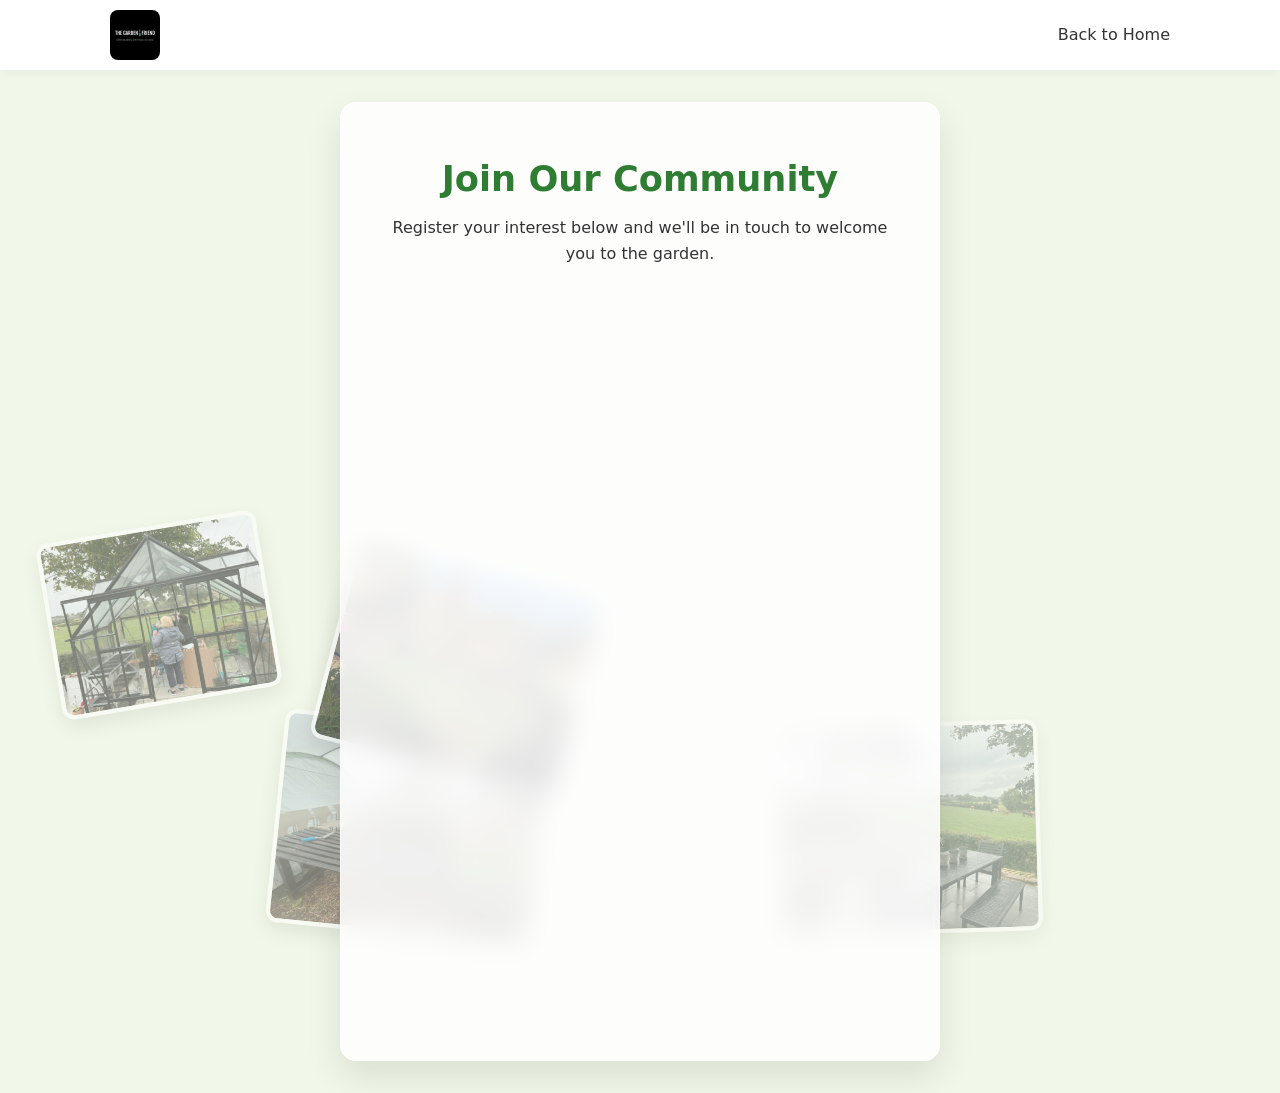
==== Register.html @ a2bf1992 "Main" ====
<!DOCTYPE html>
<html lang="en">

<head>
    <meta charset="UTF-8">
    <meta name="viewport" content="width=device-width, initial-scale=1.0">
    <title>Join The Garden Friend | Volunteer Registration</title>
    <link rel="stylesheet" href="styles.css">
</head>

<body class="register-page">

    <header class="site-header">
        <div class="container nav-wrapper">
            <div class="logo">
                <a href="index.html">
                    <img src="Images/logo%20wide.jpeg" alt="The Garden Friend Logo" style="height: 50px; width: auto;">
                </a>
            </div>
            <nav>
                <ul class="nav-links">
                    <li><a href="Home.html">Back to Home</a></li>
                </ul>
            </nav>
        </div>
    </header>

    <section class="registration-wrapper">

        <div id="collage-bg" class="collage-container"></div>

        <div class="form-card">
            <div class="form-header">
                <h2>Join Our Community</h2>
                <p>Register your interest below and we'll be in touch to welcome you to the garden.</p>
            </div>

            <iframe data-tally-src="https://tally.so/embed/2Exj4g?hideTitle=1&transparentBackground=1&dynamicHeight=1" loading="lazy" width="100%" height="706" frameborder="0" marginheight="0" marginwidth="0" title="Register Your Interest"></iframe>
            <script>
                var d = document,
                    w = "https://tally.so/widgets/embed.js",
                    v = function() {
                        "undefined" != typeof Tally ? Tally.loadEmbeds() : d.querySelectorAll("iframe[data-tally-src]:not([src])").forEach((function(e) {
                            e.src = e.dataset.tallySrc
                        }))
                    };
                if ("undefined" != typeof Tally) v();
                else if (d.querySelector('script[src="' + w + '"]') == null) {
                    var s = d.createElement("script");
                    s.src = w, s.onload = v, s.onerror = v, d.body.appendChild(s);
                }
            </script>
        </div>

    </section>

    <script src="https://tally.so/widgets/embed.js"></script>
    <script src="collage.js"></script>

</body>

</html>
---- styles.css ----
/* --- CSS Variables & Theme --- */


/* --- Volunteer Journey Section --- */

.experience-intro {
    text-align: center;
    max-width: 800px;
    margin: 0 auto 4rem auto;
}

.experience-lead {
    font-size: 1.2rem;
    color: var(--clr-text-muted);
}

.process-wrapper {
    display: flex;
    flex-direction: column;
    gap: 4rem;
}

.process-item {
    display: flex;
    align-items: center;
    gap: 4rem;
}

.process-item.reverse {
    flex-direction: row-reverse;
}

.process-text {
    flex: 1;
}

.process-text h3 {
    color: var(--clr-primary);
    font-size: 1.8rem;
    margin-bottom: 1rem;
}

.process-list {
    margin-top: 1rem;
    list-style: none;
}

.process-list li::before {
    content: "✔";
    color: var(--clr-secondary);
    margin-right: 10px;
    font-weight: bold;
}

.process-image {
    flex: 1;
}

.image-placeholder {
    width: 100%;
    height: 300px;
    background: #e9edeb;
    border: 2px dashed var(--clr-secondary);
    border-radius: var(--radius);
    display: flex;
    align-items: center;
    justify-content: center;
    color: var(--clr-primary);
    font-style: italic;
}


/* --- Purpose Box --- */

.purpose-box {
    margin-top: 6rem;
    background: var(--clr-primary);
    color: white;
    padding: 3rem;
    border-radius: var(--radius);
    text-align: center;
}

.purpose-box h3 {
    margin-bottom: 1.5rem;
    font-size: 2rem;
}

.purpose-grid {
    display: flex;
    flex-wrap: wrap;
    justify-content: center;
    gap: 15px;
    margin-top: 2rem;
}

.purpose-grid span {
    background: rgba(255, 255, 255, 0.2);
    padding: 8px 20px;
    border-radius: 50px;
    font-size: 0.9rem;
    border: 1px solid rgba(255, 255, 255, 0.3);
}


/* --- Responsive --- */

@media (max-width: 768px) {
    .process-item,
    .process-item.reverse {
        flex-direction: column;
        gap: 2rem;
    }
    .process-text {
        text-align: center;
    }
}

:root {
    /* Natural Greens Palette */
    --clr-primary: #2e7d32;
    /* Deep Forest Green */
    --clr-primary-hover: #1b5e20;
    --clr-secondary: #81c784;
    /* Soft Sage Green */
    --clr-accent: #fbc02d;
    /* Sun Yellow (for contrast/CTA) */
    /* Earthy Neutrals */
    --clr-bg-main: #ffffff;
    --clr-bg-light: #f1f8e9;
    /* Very faint green/white */
    --clr-text-main: #333333;
    --clr-text-muted: #555555;
    --radius: 8px;
    --transition: 0.3s ease;
}


/* Centers the section content */

.calendar-outer-wrapper {
    display: flex;
    flex-direction: column;
    align-items: center;
    /* Centers horizontally */
    justify-content: center;
}

.calendar-container {
    width: 100%;
    max-width: 900px;
    /* Limits the width so it doesn't look stretched on huge monitors */
    margin: 0 auto;
    box-shadow: 0 10px 30px rgba(0, 0, 0, 0.1);
    border-radius: var(--radius);
    overflow: hidden;
    /* Clips the sharp corners of the iframe to match your theme */
    border: 2px solid var(--clr-primary);
}

.calendar-container iframe {
    width: 100%;
    /* Makes it fill the container */
    display: block;
    /* Removes weird bottom spacing */
}


/* Mobile Tweak: Calendars get squashed on small screens */

@media (max-width: 600px) {
    .calendar-container {
        height: 500px;
    }
    .calendar-container iframe {
        height: 100%;
    }
}


/* --- Base Reset --- */

* {
    margin: 0;
    padding: 0;
    box-sizing: border-box;
}

body {
    font-family: system-ui, -apple-system, sans-serif;
    color: var(--clr-text-main);
    line-height: 1.6;
    background-color: var(--clr-bg-main);
}

a {
    text-decoration: none;
    color: var(--clr-primary);
}


/* --- Layout Utilities --- */

.container {
    max-width: 1100px;
    margin: 0 auto;
    padding: 0 20px;
}

.section {
    padding: 4rem 0;
}

.bg-light {
    background-color: var(--clr-bg-light);
}

.section-title {
    text-align: center;
    font-size: 2.2rem;
    color: var(--clr-primary);
    margin-bottom: 2rem;
}

.subtitle {
    text-align: center;
    margin-bottom: 2rem;
    color: var(--clr-text-muted);
}

.grid-3 {
    display: grid;
    grid-template-columns: repeat(auto-fit, minmax(300px, 1fr));
    gap: 20px;
}

.grid-2 {
    display: grid;
    grid-template-columns: repeat(auto-fit, minmax(400px, 1fr));
    gap: 40px;
}


/* --- Navigation --- */

.site-header {
    background: var(--clr-bg-main);
    box-shadow: 0 2px 10px rgba(0, 0, 0, 0.05);
    position: sticky;
    top: 0;
    z-index: 100;
}

.nav-wrapper {
    display: flex;
    justify-content: space-between;
    align-items: center;
    height: 70px;
}

.logo {
    font-size: 1.5rem;
    font-weight: bold;
    color: var(--clr-primary);
}

.nav-links {
    list-style: none;
    display: flex;
    align-items: center;
    gap: 20px;
}

.nav-links a {
    font-weight: 500;
    color: var(--clr-text-main);
}

.nav-links a:hover {
    color: var(--clr-primary);
}


/* --- Buttons --- */

.btn {
    display: inline-block;
    padding: 10px 24px;
    border-radius: var(--radius);
    font-weight: bold;
    cursor: pointer;
    transition: var(--transition);
}

.btn-primary {
    background-color: var(--clr-primary);
    color: white;
    border: none;
}

.btn-primary:hover {
    background-color: var(--clr-primary-hover);
    color: white;
}

.btn-outline {
    border: 2px solid var(--clr-primary);
    color: var(--clr-primary) !important;
}

.btn-outline:hover {
    background-color: var(--clr-primary);
    color: white !important;
}


/* --- Hero Section --- */

.hero {
    background-color: var(--clr-secondary);
    /* In the future, add a background image here with an overlay */
    padding: 6rem 0;
    text-align: center;
}

.hero h1 {
    font-size: 3rem;
    color: rgb(219, 230, 220);
    margin-bottom: 1rem;
}

.hero-heading {
    color: #e0e0e0;
}

.hero-paragraph {
    color: #e0e0e0;
}

.hero p {
    font-size: 1.2rem;
    max-width: 600px;
    margin: 0 auto 2rem auto;
    color: #222;
}


/* --- Cards (Mission / Events) --- */

.card {
    background: white;
    padding: 2rem;
    border-radius: var(--radius);
    box-shadow: 0 4px 6px rgba(0, 0, 0, 0.05);
    text-align: center;
    border-top: 4px solid var(--clr-secondary);
}

.event-card {
    display: flex;
    background: white;
    border-radius: var(--radius);
    overflow: hidden;
    margin-bottom: 1rem;
    box-shadow: 0 2px 4px rgba(0, 0, 0, 0.05);
    border: 1px solid #eee;
}


/* --- Image Polish --- */

img {
    max-width: 100%;
    height: auto;
    display: block;
    border-radius: var(--radius);
    transition: transform var(--transition);
}


/* Hover effect for garden photos */

.image-zoom:hover {
    transform: scale(1.03);
}


/* --- Global Smoothness --- */

html {
    scroll-behavior: smooth;
    /* Smoothly glides to sections when clicking nav links */
}


/* --- Image Polish --- */

img {
    max-width: 100%;
    height: auto;
    display: block;
    border-radius: var(--radius);
    transition: transform var(--transition);
}


/* Hover effect for garden photos */

.image-zoom:hover {
    transform: scale(1.03);
}


/* --- Improved Hero with Image Overlay --- */

.hero {
    position: relative;
    background: url('assets/hero-garden.jpg') no-base center/cover;
    padding: 8rem 0;
    color: white;
    text-align: center;
}


/* Dark overlay to make text readable over any garden photo */

.hero::before {
    content: '';
    position: absolute;
    top: 0;
    left: 0;
    right: 0;
    bottom: 0;
    background: rgba(0, 0, 0, 0.4);
    z-index: 1;
}

.hero-content {
    position: relative;
    z-index: 2;
}

.hero h1 {
    color: white;
    /* Force white for hero text */
    text-shadow: 0 2px 4px rgba(0, 0, 0, 0.3);
}

.event-date {
    background: var(--clr-primary);
    color: white;
    padding: 1.5rem;
    font-weight: bold;
    text-align: center;
    min-width: 100px;
    display: flex;
    align-items: center;
    justify-content: center;
}

.event-details {
    padding: 1.5rem;
}

.social-widget-container {
    margin-top: 1.5rem;
    width: 100%;
    min-height: 400px;
    /* Gives it space to load without jumping the page */
}


/* --- Placeholders for Forms & Socials --- */

.widget-placeholder {
    background-color: #e0e0e0;
    border: 2px dashed #999;
    border-radius: var(--radius);
    padding: 3rem;
    text-align: center;
    color: var(--clr-text-muted);
    margin-top: 1rem;
    min-height: 300px;
    display: flex;
    align-items: center;
    justify-content: center;
}


/* --- Footer --- */

.site-footer {
    background: var(--clr-text-main);
    color: white;
    text-align: center;
    padding: 2rem 0;
}


/* --- Registration Page Specifics --- */

.register-page {
    background-color: var(--clr-bg-light);
    /* Our soft earthy green from the boilerplate */
    overflow-x: hidden;
}

.registration-wrapper {
    position: relative;
    min-height: 90vh;
    display: flex;
    align-items: center;
    justify-content: center;
    padding: 2rem 1rem;
    overflow: hidden;
}


/* --- The Background Collage Container --- */

.collage-container {
    position: absolute;
    top: 0;
    left: 0;
    width: 100%;
    height: 100%;
    z-index: 1;
    pointer-events: none;
    /* Prevents users from accidentally clicking/dragging background images */
}

.collage-image {
    position: absolute;
    border-radius: 12px;
    box-shadow: 0 8px 20px rgba(0, 0, 0, 0.15);
    object-fit: cover;
    transition: transform 0.5s ease;
    border: 4px solid white;
    /* Gives them a nice printed photo border */
}


/* --- The Frosted Glass Form Card --- */

.form-card {
    position: relative;
    z-index: 10;
    /* Keeps it above the collage */
    width: 100%;
    max-width: 600px;
    background: rgba(255, 255, 255, 0.85);
    /* Semi-transparent white */
    backdrop-filter: blur(12px);
    /* The frosted glass magic */
    -webkit-backdrop-filter: blur(12px);
    /* Safari support */
    border: 1px solid rgba(255, 255, 255, 0.5);
    border-radius: 16px;
    padding: 3rem;
    box-shadow: 0 15px 35px rgba(0, 0, 0, 0.1);
}

.form-header {
    text-align: center;
    margin-bottom: 2rem;
}

.form-header h2 {
    color: var(--clr-primary);
    font-size: 2.2rem;
    margin-bottom: 0.5rem;
}


/* Flex Container for the Loop */

.collage-container {
    position: absolute;
    top: 0;
    left: 0;
    height: 100%;
    width: 4800px;
    /* 16 images * 300px width */
    display: flex;
    flex-wrap: nowrap;
    /* Forces images to sit side-by-side in a long row */
    z-index: 1;
    animation: hero-bg-scroll 60s linear infinite;
}


/* Unique class for the scrolling images (fixes the overlapping glitch) */

.scrolling-image {
    position: static;
    /* Explicitly overrides any absolute positioning */
    width: 300px;
    height: 100%;
    flex-shrink: 0;
    /* Prevents the flex container from squashing them */
    object-fit: cover;
    opacity: 0.35;
}


/* The Loop Animation */

@keyframes hero-bg-scroll {
    0% {
        transform: translateX(0px);
    }
    /* Shifts exactly 8 images to the left, then snaps back to 0 seamlessly */
    100% {
        transform: translateX(-2400px);
    }
}


/* --- Restyled Hero Section --- */

.hero-restyled {
    position: relative;
    width: 100%;
    height: 60vh;
    /* This strictly locks the height of the banner */
    overflow: hidden;
    display: block;
    /* Removes the flexbox that was causing the vertical stacking */
}


/* Layer 1: The Photos */

.collage-wrapper {
    position: absolute;
    top: 0;
    left: 0;
    width: 100%;
    height: 100%;
    /* Locks exactly to the 60vh height */
    overflow: hidden;
    z-index: 1;
}


/* Layer 2: The Green Tint */

.green-overlay {
    position: absolute;
    top: 0;
    left: 0;
    width: 100%;
    height: 100%;
    /* Locks exactly to the 60vh height */
    background: rgba(46, 125, 50, 0.4);
    z-index: 2;
}


/* Layer 3: The Text and Button */

.hero-content-container {
    position: absolute;
    /* Forces it to float completely independent of the photos */
    top: 50%;
    left: 50%;
    transform: translate(-50%, -50%);
    /* Mathematically pulls it dead-center */
    width: 100%;
    max-width: 800px;
    text-align: center;
    z-index: 10;
    margin: 0;
    /* Crucial: overrides any sneaky margins from your boilerplate */
    padding: 0 20px;
}
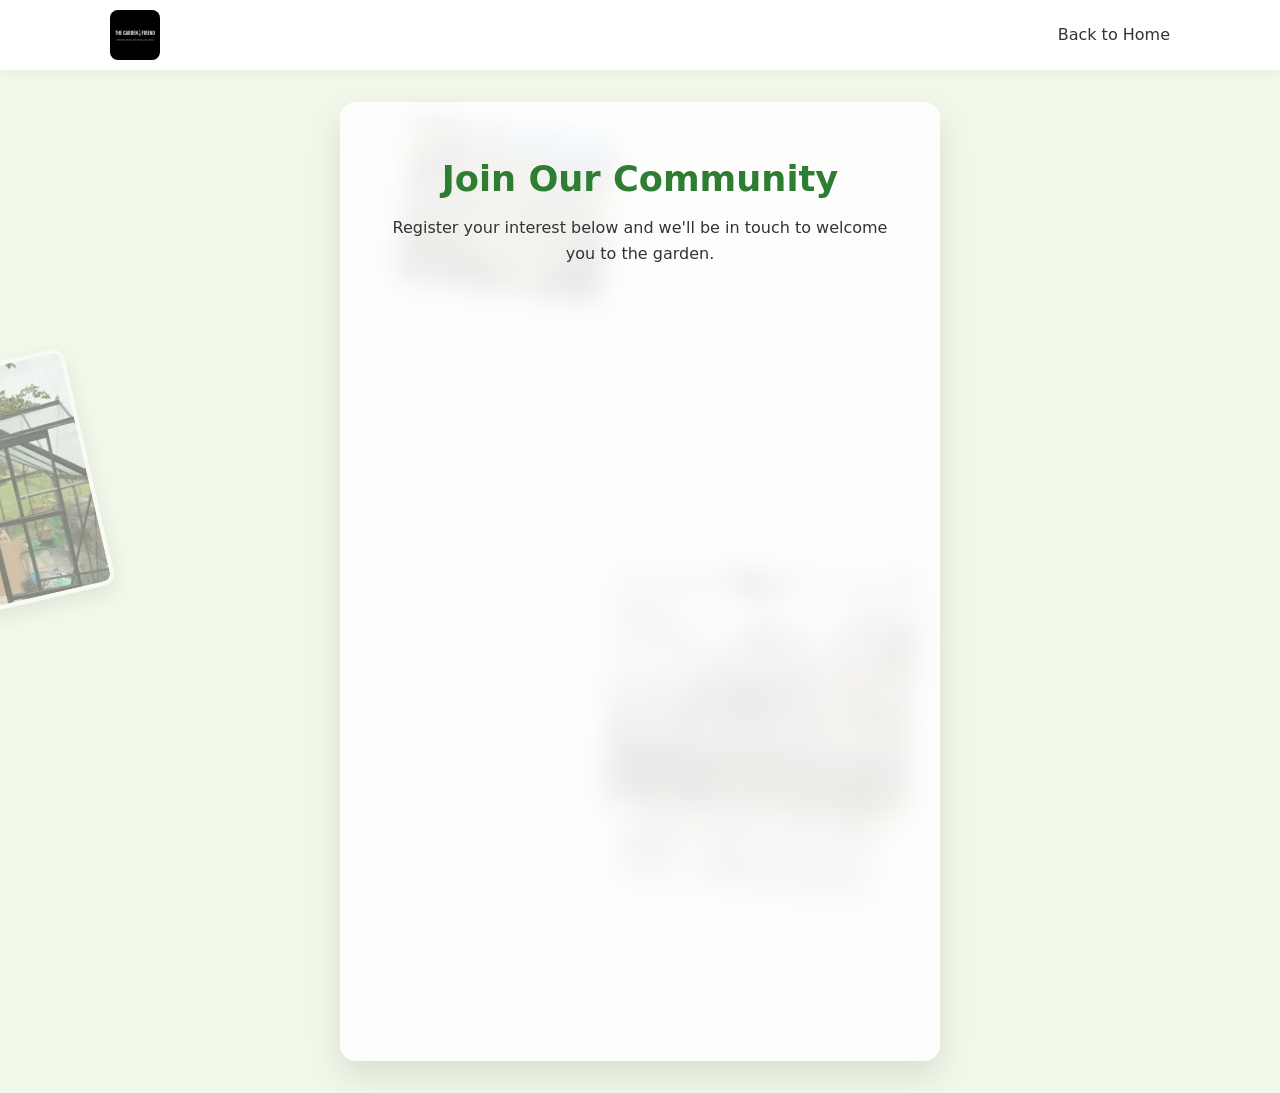
==== commit c0ac0086: "Commit" ====
--- a/Register.html
+++ b/Register.html
@@ -19,7 +19,7 @@
             </div>
             <nav>
                 <ul class="nav-links">
-                    <li><a href="Home.html">Back to Home</a></li>
+                    <li><a href="index.html">Back to Home</a></li>
                 </ul>
             </nav>
         </div>
